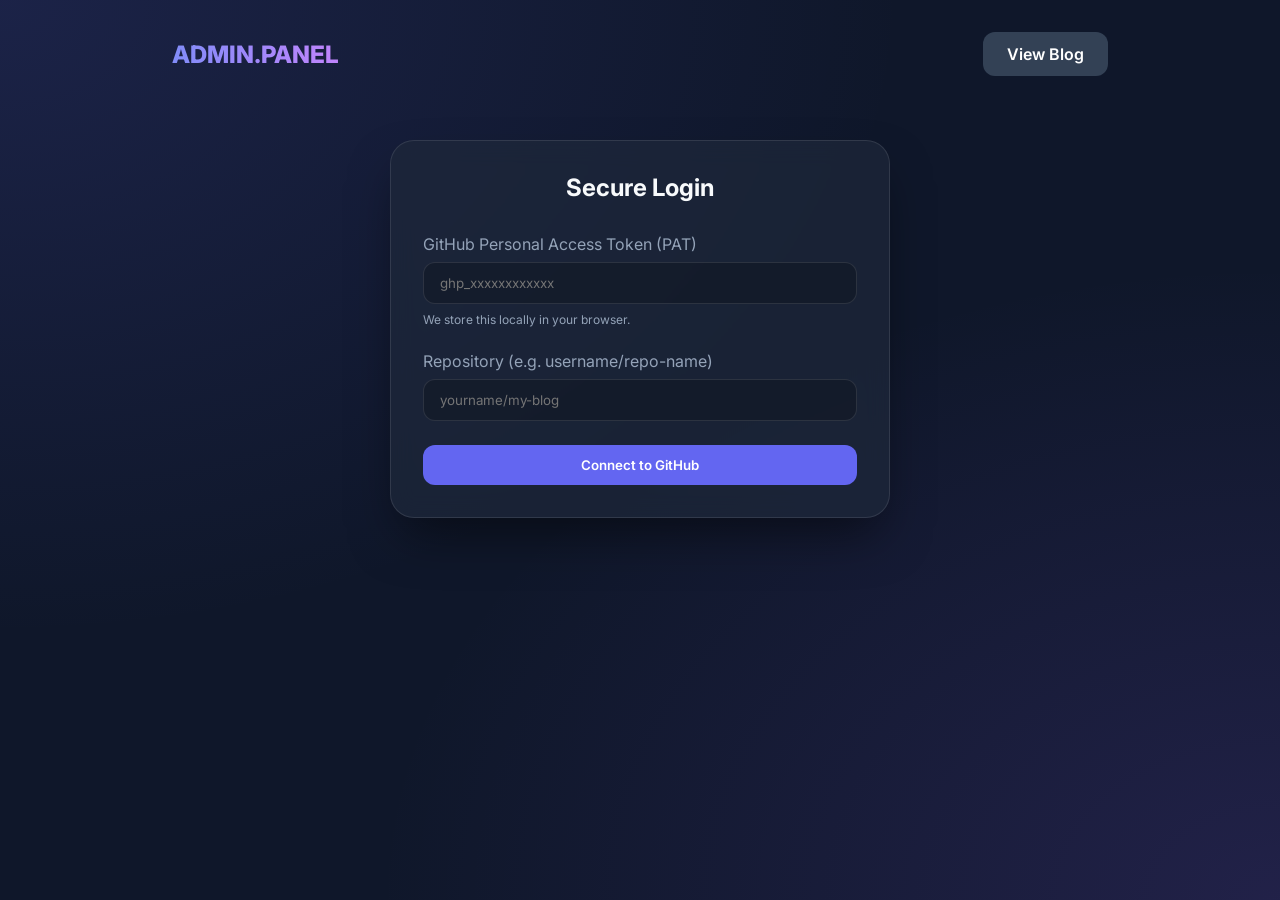
==== admin/index.html @ 4e0aeb93 "Initial commit of Modern Blog System" ====
<!DOCTYPE html>
<html lang="en">
<head>
    <meta charset="UTF-8">
    <meta name="viewport" content="width=device-width, initial-scale=1.0">
    <title>Admin Panel - Modern Blog</title>
    <link rel="stylesheet" href="../css/style.css">
    <link href="https://fonts.googleapis.com/css2?family=Inter:wght@400;600;800&display=swap" rel="stylesheet">
</head>
<body>
    <div class="container">
        <nav>
            <div class="logo">ADMIN.PANEL</div>
            <a href="../" class="btn" style="text-decoration: none; background: #334155;">View Blog</a>
        </nav>

        <!-- Auth Section -->
        <div id="auth-section" class="glass-card" style="max-width: 500px; margin: 4rem auto;">
            <h2 style="margin-bottom: 2rem; text-align: center;">Secure Login</h2>
            <div class="form-group">
                <label>GitHub Personal Access Token (PAT)</label>
                <input type="password" id="github-token" placeholder="ghp_xxxxxxxxxxxx">
                <p style="font-size: 0.75rem; color: var(--text-muted); margin-top: 0.5rem;">
                    We store this locally in your browser.
                </p>
            </div>
            <div class="form-group">
                <label>Repository (e.g. username/repo-name)</label>
                <input type="text" id="github-repo" placeholder="yourname/my-blog">
            </div>
            <button id="login-btn" class="btn" style="width: 100%;">Connect to GitHub</button>
        </div>

        <!-- Post Form Section (Hidden until auth) -->
        <div id="admin-content" style="display: none;">
            <div class="glass-card" style="margin-bottom: 3rem;">
                <h2 style="margin-bottom: 2rem;">Share a New Story</h2>
                <div class="form-group">
                    <label>Title</label>
                    <input type="text" id="post-title" placeholder="A catchy title...">
                </div>
                <div class="form-group">
                    <label>Content</label>
                    <textarea id="post-content" rows="6" placeholder="Write your story here..."></textarea>
                </div>
                <div class="form-group">
                    <label>Cover Image</label>
                    <input type="file" id="post-image" accept="image/*">
                </div>
                <button id="publish-btn" class="btn">Publish to Blog</button>
                <div id="status" style="margin-top: 1rem; font-size: 0.875rem;"></div>
            </div>

            <h2 style="margin-bottom: 2rem;">Manage Recent Posts</h2>
            <div id="admin-posts" class="post-grid">
                <!-- Posts will be loaded here for management -->
            </div>
        </div>
    </div>

    <script src="../js/admin.js"></script>
</body>
</html>
---- css/style.css ----
:root {
    --primary: #6366f1;
    --bg: #0f172a;
    --card-bg: rgba(30, 41, 59, 0.7);
    --text: #f8fafc;
    --text-muted: #94a3b8;
    --glass: rgba(255, 255, 255, 0.03);
    --glass-border: rgba(255, 255, 255, 0.1);
}

* {
    margin: 0;
    padding: 0;
    box-sizing: border-box;
    font-family: 'Inter', -apple-system, sans-serif;
}

body {
    background-color: var(--bg);
    color: var(--text);
    min-height: 100vh;
    background-image: 
        radial-gradient(at 0% 0%, rgba(99, 102, 241, 0.15) 0, transparent 50%),
        radial-gradient(at 100% 100%, rgba(139, 92, 246, 0.15) 0, transparent 50%);
}

.container {
    max-width: 1000px;
    margin: 0 auto;
    padding: 2rem;
}

/* Glass Card */
.glass-card {
    background: var(--card-bg);
    backdrop-filter: blur(12px);
    border: 1px solid var(--glass-border);
    border-radius: 1.5rem;
    padding: 2rem;
    box-shadow: 0 25px 50px -12px rgba(0, 0, 0, 0.5);
}

/* Navbar */
nav {
    display: flex;
    justify-content: space-between;
    align-items: center;
    margin-bottom: 3rem;
}

.logo {
    font-size: 1.5rem;
    font-weight: 800;
    background: linear-gradient(to right, #818cf8, #c084fc);
    -webkit-background-clip: text;
    -webkit-text-fill-color: transparent;
}

/* Blog Feed */
.post-grid {
    display: grid;
    grid-template-columns: repeat(auto-fill, minmax(300px, 1fr));
    gap: 2rem;
}

.post-card {
    transition: transform 0.3s ease;
}

.post-card:hover {
    transform: translateY(-5px);
}

.post-image {
    width: 100%;
    height: 200px;
    object-fit: cover;
    border-radius: 1rem;
    margin-bottom: 1rem;
}

.post-title {
    font-size: 1.25rem;
    margin-bottom: 0.5rem;
}

.post-meta {
    font-size: 0.875rem;
    color: var(--text-muted);
}

/* Admin Form */
.form-group {
    margin-bottom: 1.5rem;
}

label {
    display: block;
    margin-bottom: 0.5rem;
    color: var(--text-muted);
}

input, textarea {
    width: 100%;
    background: rgba(0, 0, 0, 0.2);
    border: 1px solid var(--glass-border);
    padding: 0.75rem 1rem;
    border-radius: 0.75rem;
    color: white;
    outline: none;
    transition: border-color 0.2s;
}

input:focus, textarea:focus {
    border-color: var(--primary);
}

.btn {
    background: var(--primary);
    color: white;
    padding: 0.75rem 1.5rem;
    border-radius: 0.75rem;
    border: none;
    cursor: pointer;
    font-weight: 600;
    transition: opacity 0.2s;
}

.btn:hover {
    opacity: 0.9;
}
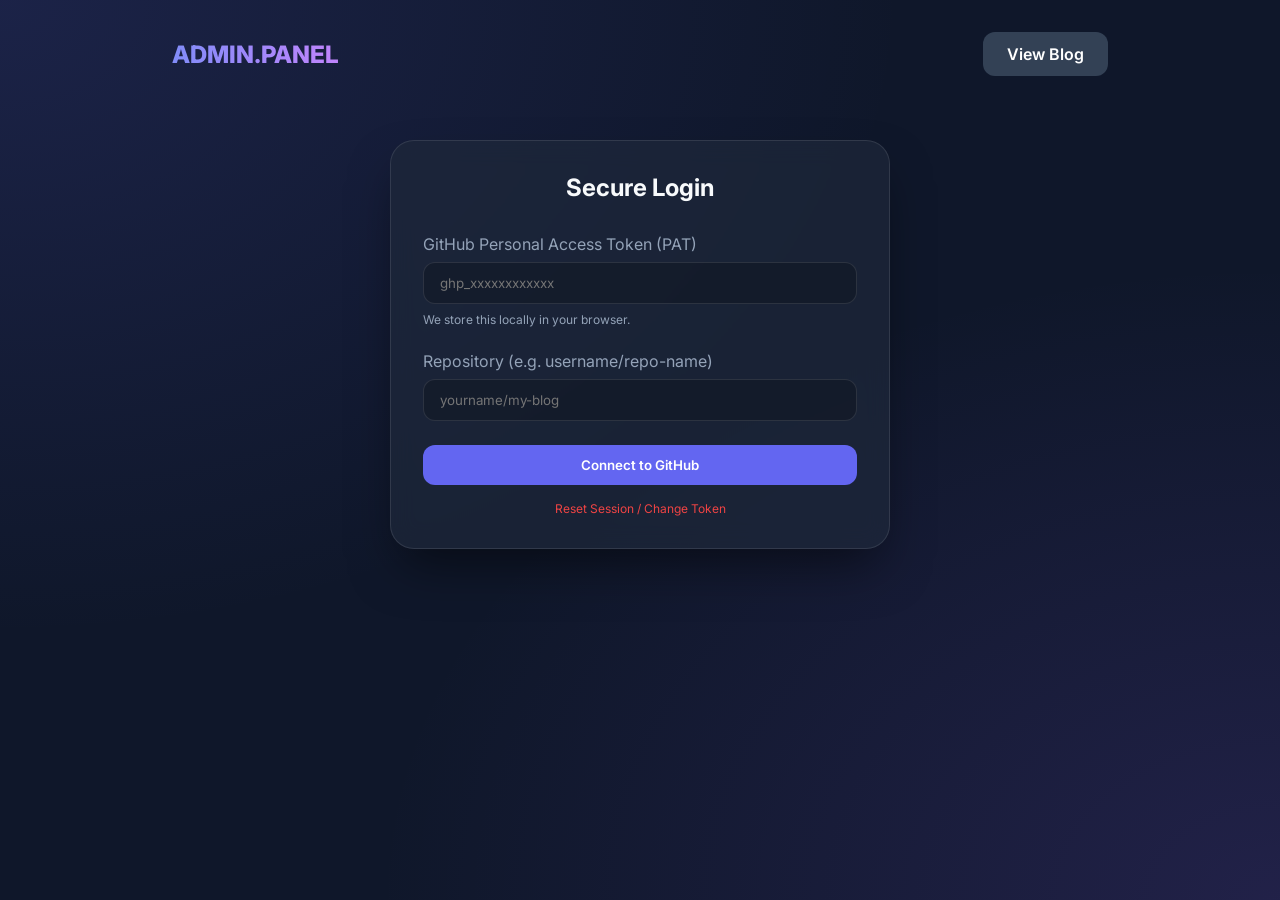
==== commit 22a63e96: "Added Reset Session feature for troubleshooting" ====
--- a/admin/index.html
+++ b/admin/index.html
@@ -29,6 +29,7 @@
                 <input type="text" id="github-repo" placeholder="yourname/my-blog">
             </div>
             <button id="login-btn" class="btn" style="width: 100%;">Connect to GitHub</button>
+            <p id="reset-session" style="text-align: center; margin-top: 1rem; cursor: pointer; color: #ef4444; font-size: 0.75rem;">Reset Session / Change Token</p>
         </div>
 
         <!-- Post Form Section (Hidden until auth) -->
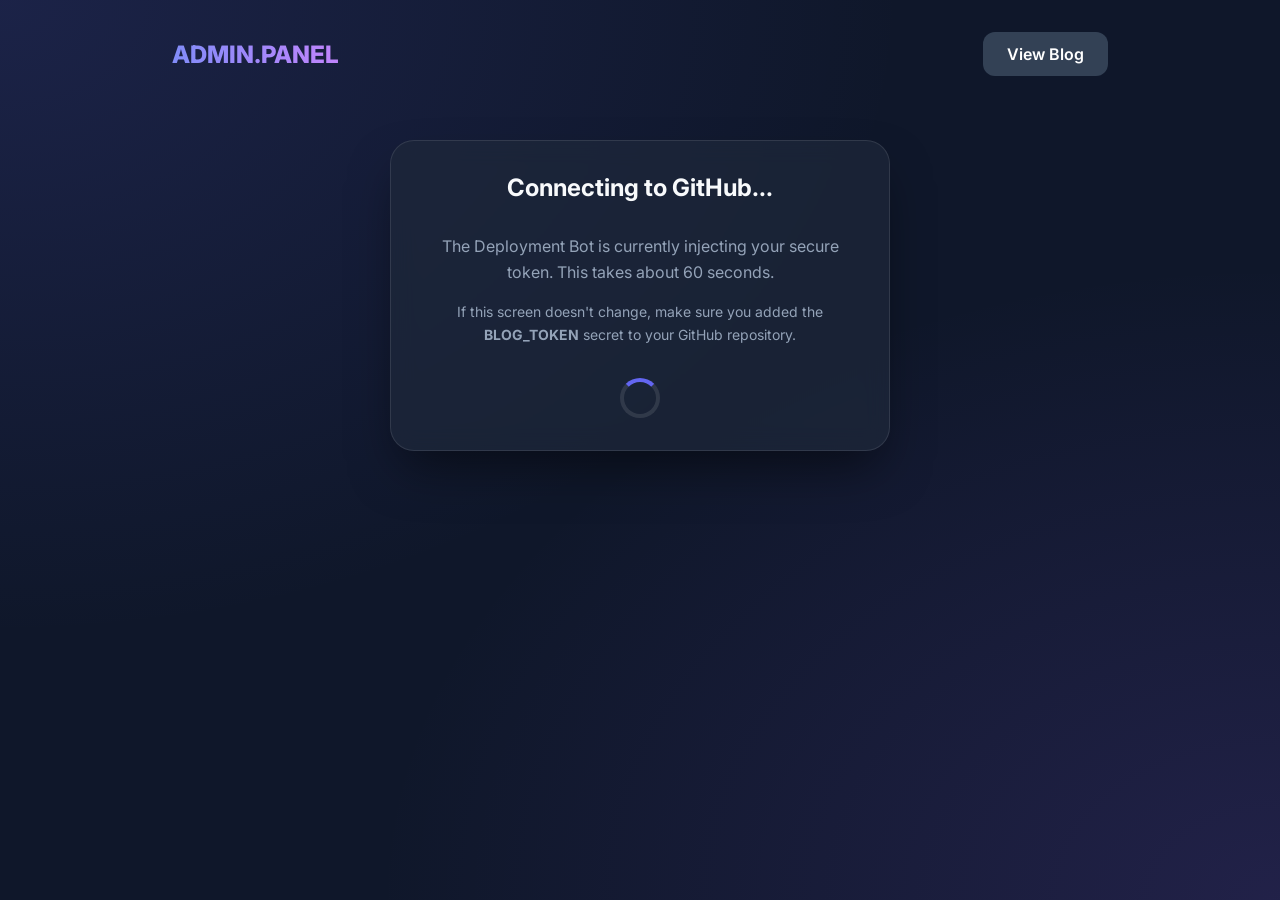
==== commit 69c60ad4: "Secure Deployment: Automated Token Injection & 1s Sync" ====
--- a/admin/index.html
+++ b/admin/index.html
@@ -14,25 +14,17 @@
             <a href="../" class="btn" style="text-decoration: none; background: #334155;">View Blog</a>
         </nav>
 
-        <!-- Auth Section -->
-        <div id="auth-section" class="glass-card" style="max-width: 500px; margin: 4rem auto;">
-            <h2 style="margin-bottom: 2rem; text-align: center;">Secure Login</h2>
-            <div class="form-group">
-                <label>GitHub Personal Access Token (PAT)</label>
-                <input type="password" id="github-token" placeholder="ghp_xxxxxxxxxxxx">
-                <p style="font-size: 0.75rem; color: var(--text-muted); margin-top: 0.5rem;">
-                    We store this locally in your browser.
-                </p>
+        <!-- Pre-Deployment Info -->
+        <div id="auth-section" class="glass-card" style="max-width: 500px; margin: 4rem auto; text-align: center;">
+            <h2 style="margin-bottom: 2rem;">Connecting to GitHub...</h2>
+            <div class="status-msg" style="color: var(--text-muted); line-height: 1.6;">
+                <p>The Deployment Bot is currently injecting your secure token. This takes about 60 seconds.</p>
+                <p style="margin-top: 1rem; font-size: 0.875rem;">If this screen doesn't change, make sure you added the <b>BLOG_TOKEN</b> secret to your GitHub repository.</p>
             </div>
-            <div class="form-group">
-                <label>Repository (e.g. username/repo-name)</label>
-                <input type="text" id="github-repo" placeholder="yourname/my-blog">
-            </div>
-            <button id="login-btn" class="btn" style="width: 100%;">Connect to GitHub</button>
-            <p id="reset-session" style="text-align: center; margin-top: 1rem; cursor: pointer; color: #ef4444; font-size: 0.75rem;">Reset Session / Change Token</p>
+            <div style="margin-top: 2rem;" class="loader"></div>
         </div>
 
-        <!-- Post Form Section (Hidden until auth) -->
+        <!-- Post Form Section (Hidden until Bot Injects Token) -->
         <div id="admin-content" style="display: none;">
             <div class="glass-card" style="margin-bottom: 3rem;">
                 <h2 style="margin-bottom: 2rem;">Share a New Story</h2>
@@ -54,11 +46,23 @@
 
             <h2 style="margin-bottom: 2rem;">Manage Recent Posts</h2>
             <div id="admin-posts" class="post-grid">
-                <!-- Posts will be loaded here for management -->
+                <!-- Posts will be loaded here -->
             </div>
         </div>
     </div>
 
+    <style>
+        .loader {
+            border: 4px solid rgba(255,255,255,0.1);
+            border-top: 4px solid var(--primary);
+            border-radius: 50%;
+            width: 40px;
+            height: 40px;
+            animation: spin 1s linear infinite;
+            margin: 0 auto;
+        }
+        @keyframes spin { 0% { transform: rotate(0deg); } 100% { transform: rotate(360deg); } }
+    </style>
     <script src="../js/admin.js"></script>
 </body>
 </html>
